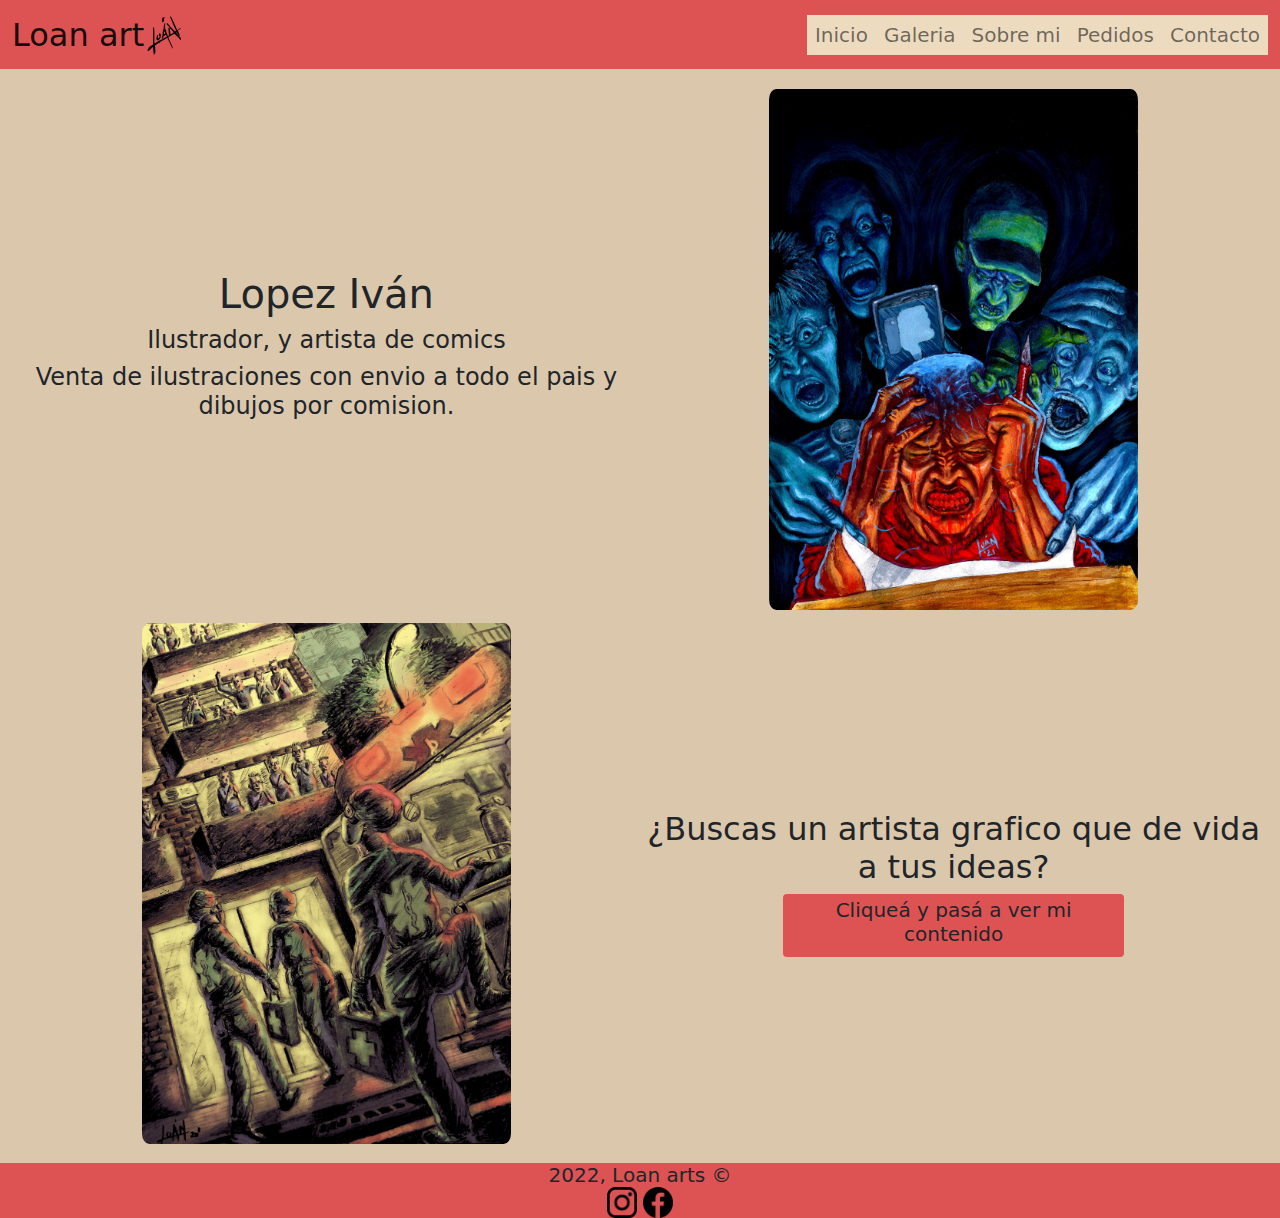
==== index.html @ 0c052dd1 "es la preentrega 3 pero con el formulario de pedidos modificado" ====
<!DOCTYPE html>
<html lang="es">

<head>
    <meta charset="UTF-8">
    <meta http-equiv="X-UA-Compatible" content="IE=edge">
    <meta name="viewport" content="width=device-width, initial-scale=1.0">
    <title>Loan arts</title>
    <meta name="description" content="Hola!, soy Loan, soy un ilustrador y dibujante de cómics argentino">
    <meta name="keywords" content="arte, dibujo, comics, storyboard, layouts">
    <link rel="shortcut icon" href="./Assets/icono.png">
    <link rel="stylesheet" href="./bootstrap-5.2.2-dist/css/bootstrap.css">
    <link rel="stylesheet" href="./style/style.css">
    <link rel="stylesheet" href="https://cdnjs.cloudflare.com/ajax/libs/animate.css/4.1.1/animate.min.css"/>
</head>

<body>
    <header>
        <nav class="navbar navbar-expand-lg color">
            <div class="container-fluid ">
                <a class="navbar-brand titulo_logo" href="./index.html">
                    <h2>
                        Loan art
                    </h2>
                    <img class="logo" src="./Assets/Captura de pantalla 2022-09-29 201215_preview_rev_1.png" alt="">
                </a>
                <button class="navbar-toggler" type="button" data-bs-toggle="collapse" data-bs-target="#navbarNav"
                    aria-controls="navbarNav" aria-expanded="false" aria-label="Toggle navigation">
                    <span class="navbar-toggler-icon"></span>
                </button>
                <div class="collapse navbar-collapse barra_final" id="navbarNav">
                    <ul class="navbar-nav">
                        <li class="nav-item color_botones">
                            <a class="nav-link" href="./index.html">
                                <h5>Inicio</h5>
                            </a>
                        </li>
                        <li class="nav-item color_botones">
                            <a class="nav-link" href="./pages/Galeria.html">
                                <h5>Galeria</h5>
                            </a>
                        </li>
                        <li class="nav-item color_botones">
                            <a class="nav-link" href="./pages/SobreMi.html">
                                <h5>Sobre mi</h5>
                            </a>
                        </li>
                        <li class="nav-item color_botones">
                            <a class="nav-link" href="./pages/Pedidos.html">
                                <h5>Pedidos</h5>
                            </a>
                        </li>
                        <li class="nav-item color_botones">
                            <a class="nav-link" href="./pages/Contacto.html">
                                <h5>Contacto</h5>
                            </a>
                        </li>
                    </ul>
                </div>
            </div>
        </nav>
    </header>
    <main id="grilla_inicio">
        
        <section class="wow animate__animated animate__fadeInLeftBig" id="texto1">
            <h1 id="titulo">
                Lopez Iván
            </h1>
            <h4>Ilustrador, y artista de comics</h4>
            <h4>
                Venta de ilustraciones con envio a todo el pais y dibujos por comision.
            </h4>
        </section>

        <section id="imagen_inicio1" class=" wow animate__animated animate__fadeIn">
            <img src="./Assets/loan-art-demonios-internos1.jpg" alt="hombre siendo atormentado por demonios internos" class="imagen_inicio">
        </section>

        <section id="imagen_inicio2" class="wow animate__animated animate__fadeIn">
            <img src="./Assets/loan-art-heroes-de-la-salud-rgb redimensionada.jpg" alt="medicos siendo aplaudidos" class="imagen_inicio">
        </section>

        <section id="texto2" class="wow animate__animated animate__fadeInRightBig">
            <h2>
                ¿Buscas un artista grafico que de vida a tus ideas?
            </h2>
            <section id="boton_a_galeria">
                <a class="nav-link" href="./pages/Galeria.html">
                    <h5>Cliqueá y pasá a ver mi contenido</h5>
                </a>
            </section>
        </section>
    </main>

    <footer class="footer color">
        <section id="derechos">
            <h5>2022, Loan arts ©</h5>
        </section>
        <section id="redes">
            <a href="https://www.instagram.com/loan_art00/" id="ig" alt="instagram">
                <img src="./Assets/instagram icono.png">
            </a>
            <a href="https://www.facebook.com/loan.arts.90" id="fb" alt="facebook">
                <img src="./Assets/png-transparent-facebook-computer-icons-layout-rectangle-logo-brand.png">
            </a>
        </section>
    </footer>


    <script src="./Assets/js/wow.min.js"></script>
    <script>
        new WOW().init();
    </script>
    <script src="./bootstrap-5.2.2-dist/js/bootstrap.bundle.js"></script>
</body>

</html>
---- style/style.css ----
@charset "UTF-8";
/* mapa con todos los colores utilizados en la pagina */
/* variables con colores en especifico */
/* mapa con todos los colores utilizados en la pagina */
/* variables con colores en especifico */
/* media query mobile y tablet vertical*/
@media screen and (min-width: 320px) {
  /* disposicion del main */
  #grilla_inicio {
    display: grid;
    grid-template-areas: "texto" "imagen" "imagen2" "texto2";
    grid-template-columns: 1fr;
    grid-template-rows: 0.3fr 1fr 1fr 0.3fr;
    align-items: center;
    justify-content: center;
  }
  /* alineacion de texto y define a las etiquetas con el grid-area */
  #texto1 {
    grid-area: texto;
    text-align: center;
  }
  #texto2 {
    grid-area: texto2;
    display: flex;
    justify-content: center;
    text-align: center;
    flex-direction: column;
    align-items: center;
  }
  #imagen_inicio1 {
    grid-area: imagen;
    display: flex;
    justify-content: center;
    padding: 1%;
  }
  #imagen_inicio2 {
    grid-area: imagen2;
    display: flex;
    justify-content: center;
    padding: 1%;
  }
  #boton_a_galeria {
    grid-area: galeria;
    text-align: center;
    display: flex;
    justify-content: center;
  }
  #boton_a_galeria a {
    text-decoration: none;
    background-color: #DD5353; /* mapa */
    border-radius: 4px;
    padding: 1%;
  }
  /* cambia el tamaño de las imagenes en el inicio */
  .imagen_inicio {
    max-width: 90%;
  }
  /* aplica flex al footer y lo mantiene al final de la pagina */
  .footer {
    display: flex;
    flex-direction: column;
    align-items: center;
    height: auto;
    margin-top: auto;
  }
  /* define los tamaños de los iconos de las redes sociales y les quita el text-decoration de los links */
  #ig {
    text-decoration: none;
  }
  #ig img {
    max-width: 6%;
  }
  #fb img {
    max-width: 6%;
  }
  /* alinea los iconos de las redes sociales */
  #redes {
    text-align: center;
  }
  /* quita el margin a los h */
  #derechos h5 {
    margin: 0;
  }
  /* desactiva la grilla de la galeria de tablet en horizontal y desktop */
  #grilla_galeria {
    display: none;
  }
  /* le agrega un padding top y bottom al carousel */
  #carousel {
    margin-top: 16%;
    margin-bottom: 2%;
  }
  /* agrega color a las letras de los titulos de las imagenes */
  #titulo_fotos_galeria h5 {
    color: rgba(240, 248, 255, 0.763);
    /* variable */
  }
  /* agrega color al recuadro del titulo de las imagenes */
  #titulo_fotos_galeria {
    background-color: rgba(0, 0, 0, 0.6);
    /* variable */
  }
  /* le cambia el tamaño a la foto de la descripcion */
  .imagen_descripcion {
    max-width: 320px;
  }
}
/* media query que le agrega color de fondo a los botones de la nav bar, y cambia el tamaño de los iconos de las redes sociales para que no parezcan tan grandes al cambiar de tamaño d epantalla */
@media screen and (min-width: 992px) {
  .color_botones {
    background-color: #EDDBC0;
    /* mapa */
  }
  #ig img {
    max-width: 3%;
  }
  #fb img {
    max-width: 3%;
  }
}
/* media query tablet horizontal */
@media screen and (min-width: 1024px) {
  /* define la disposicion del inicio para tablet en horizontal en adelante */
  #grilla_inicio {
    display: grid;
    grid-template-areas: "texto imagen" "imagen2 texto2";
    grid-template-columns: 1fr 1fr;
    grid-template-rows: 1fr auto;
    align-items: center;
    justify-content: center;
    padding: 1%;
  }
  /* cambia el tamaño de las imagenes del inicio y le da un border radius */
  .imagen_inicio {
    max-width: 60%;
    border-radius: 2%;
  }
  /* define las areas del grid y les aplica un text align */
  #texto1 {
    grid-area: texto;
    text-align: center;
  }
  #texto2 {
    grid-area: texto2;
    text-align: center;
  }
  #imagen_inicio1 {
    grid-area: imagen;
  }
  #imagen_inicio2 {
    grid-area: imagen2;
    display: flex;
    justify-content: center;
  }
  /* desactiva el carousel de la galeria para dispositivos mobile */
  #carousel {
    display: none;
  }
  /* cambia la disposicion de las imagenes en la galeria de tablet en horizontal, desactivando previamente el carousel */
  #grilla_galeria {
    display: grid;
    grid-template-areas: "g1 g2 g3" "g4 g5 g6" "g7 g8 g9" "g10 g11 g12";
    grid-template-columns: 1fr 1fr 1fr;
    grid-template-rows: 1fr 1fr 1fr 1fr;
    padding-top: 1%;
    padding-bottom: 1%;
    background-color: #DBC8AC;
    /* mapa */
    gap: 2px;
  }
  #grilla_galeria section {
    display: flex;
    flex-direction: column;
    align-items: center;
  }
  /* aplica un texto superpuesto a las imagenes de la galeria mostrando el titulo */
  .containerMio {
    position: relative;
  }
  .overlayMio {
    position: absolute;
    bottom: 0;
    background: rgba(0, 0, 0, 0.7);
    color: #f1f1f1;
    /* mapa */
    width: 100%;
    transition: 0.5s;
    opacity: 1;
    color: white;
    /* mapa */
    font-size: 20px;
    padding: 20px;
    text-align: center;
  }
  /* define las areas del grid para las imagenes */
  #g1 {
    grid-area: g1;
  }
  #g2 {
    grid-area: g2;
  }
  #g3 {
    grid-area: g3;
  }
  #g4 {
    grid-area: g4;
  }
  #g5 {
    grid-area: g5;
  }
  #g6 {
    grid-area: g6;
  }
  #g7 {
    grid-area: g7;
  }
  #g8 {
    grid-area: g8;
  }
  #g9 {
    grid-area: g9;
  }
  #g10 {
    grid-area: g10;
  }
  #g11 {
    grid-area: g11;
  }
  #g12 {
    grid-area: g12;
  }
}
/* media query desktop */
@media screen and (min-width: 1200px) {
  /* cambia la disposicion de la galeria para desktop */
  #grilla_galeria {
    grid-template-areas: "g1 g2 g3 g4" "g5 g6 g7 g8" "g9 g10 g11 g12";
    grid-template-columns: 1fr 1fr 1fr 1fr;
    grid-template-rows: 1fr 1fr 1fr;
    padding-top: 5%;
  }
  /* agrega animacion que al pasar el cursor por encima aparece el titulo d elas imagenes en la galeria */
  .overlayMio {
    position: absolute;
    bottom: 0;
    background: rgba(0, 0, 0, 0.7);
    color: #f1f1f1;
    width: 100%;
    transition: 0.5s;
    opacity: 0;
    color: white;
    font-size: 20px;
    padding: 20px;
    text-align: center;
  }
  .containerMio:hover .overlayMio {
    opacity: 1;
  }
  /* le cambia el tamaño a la foto de la descripcion */
  .imagen_descripcion {
    max-width: 500px;
  }
  #pedidos {
    width: 27%;
    display: flex;
    flex-direction: column;
    justify-content: center;
    align-items: center;
    margin-top: 2%;
    padding-bottom: 1%;
    background-color: rgba(255, 255, 255, 0.304);
    border-radius: 3%;
  }
  #main_pedidos {
    display: flex;
    justify-content: center;
  }
  #formulario {
    display: grid;
    grid-template-areas: "nombre apellido" "email email" "ciudad pais" "dibujo dibujo";
  }
  #nombre {
    grid-area: nombre;
    width: auto;
  }
  #apellido {
    grid-area: apellido;
    width: auto;
  }
  #email {
    grid-area: email;
    width: auto;
  }
  #ciudad {
    grid-area: ciudad;
    width: auto;
  }
  #pais {
    grid-area: pais;
    width: auto;
  }
  #dibujo {
    grid-area: dibujo;
    display: flex;
    flex-direction: column;
    align-items: center;
  }
  #boton {
    display: flex;
    justify-content: center;
  }
  #enviar {
    display: flex;
    justify-content: center;
  }
}
/* modifica el tamaño del logo */
.logo {
  max-width: 20%;
}

/* aplica tex-align al texto de la descripcion*/
.texto_descripcion {
  text-align: center;
  width: 85%;
  padding-bottom: 2%;
}

/* saca el margin bottom que viene por defecto en las etiquetas h de bootstrap*/
body header nav div a h2 {
  margin-bottom: 0;
}

/* saca el margin bottom que viene por defecto en las etiquetas h de bootstrap*/
body header nav div #navbarNav ul li a h5 {
  margin-bottom: 0;
}

/* tamaño de las imagenes*/
.imageMio {
  max-width: 100%;
}

/* saca el margin bottom que viene por defecto en las etiquetas h de bootstrap*/
h3 {
  margin-bottom: 0;
}

/* cambia el ancho de formularios en la seccion de pedidos */
#selector {
  width: 325px;
}

/* cambia el ancho de formularios en la seccion de pedidos*/
#selector2 {
  width: 220px;
}

/* reubica el boton de envio de formulario*/
#boton {
  padding-top: 1%;
}

/* cambia el ancho de formularios en la seccion de pedidos */
#exampleFormControlInput1 {
  width: 300px;
}

/* le agruga al formulario de pedidos un padding para separarlo de la nav bar */
#formulario {
  padding-top: 1%;
}

main section label h2 {
  padding-bottom: 5%;
  padding-top: 5%;
}

/* coloca botones del nav al final */
.barra_final {
  justify-content: end;
}

/* color principal header y footer */
.color {
  background-color: #DD5353; /* mapa */
}

/* aplica flex y alinea titulo de la pagina y logo */
.titulo_logo {
  display: flex;
  align-items: center;
}

/* hace un flex en la descripcion y alinea y le da padding y color */
.descripcion {
  display: flex;
  flex-direction: column;
  align-items: center;
  padding-top: 1%;
  padding-bottom: 1%;
  background-color: #DBC8AC; /* mapa */
}

/* agrega color de fondo a la parte de pedidos */
.pedidos {
  background-color: #DBC8AC; /* mapa */
}

/* a el bloque que contiene a la imagen de la descripcion le aplica un flex para ubicarlo en el centro */
.imagen_flex {
  display: flex;
  justify-content: center;
}

/* aplica un flex al body y le da la estructura vertical con un alto minimo y color */
body {
  display: flex;
  flex-direction: column;
  min-height: 100vh;
  background-color: #DBC8AC; /* mapa */
}/*# sourceMappingURL=style.css.map */
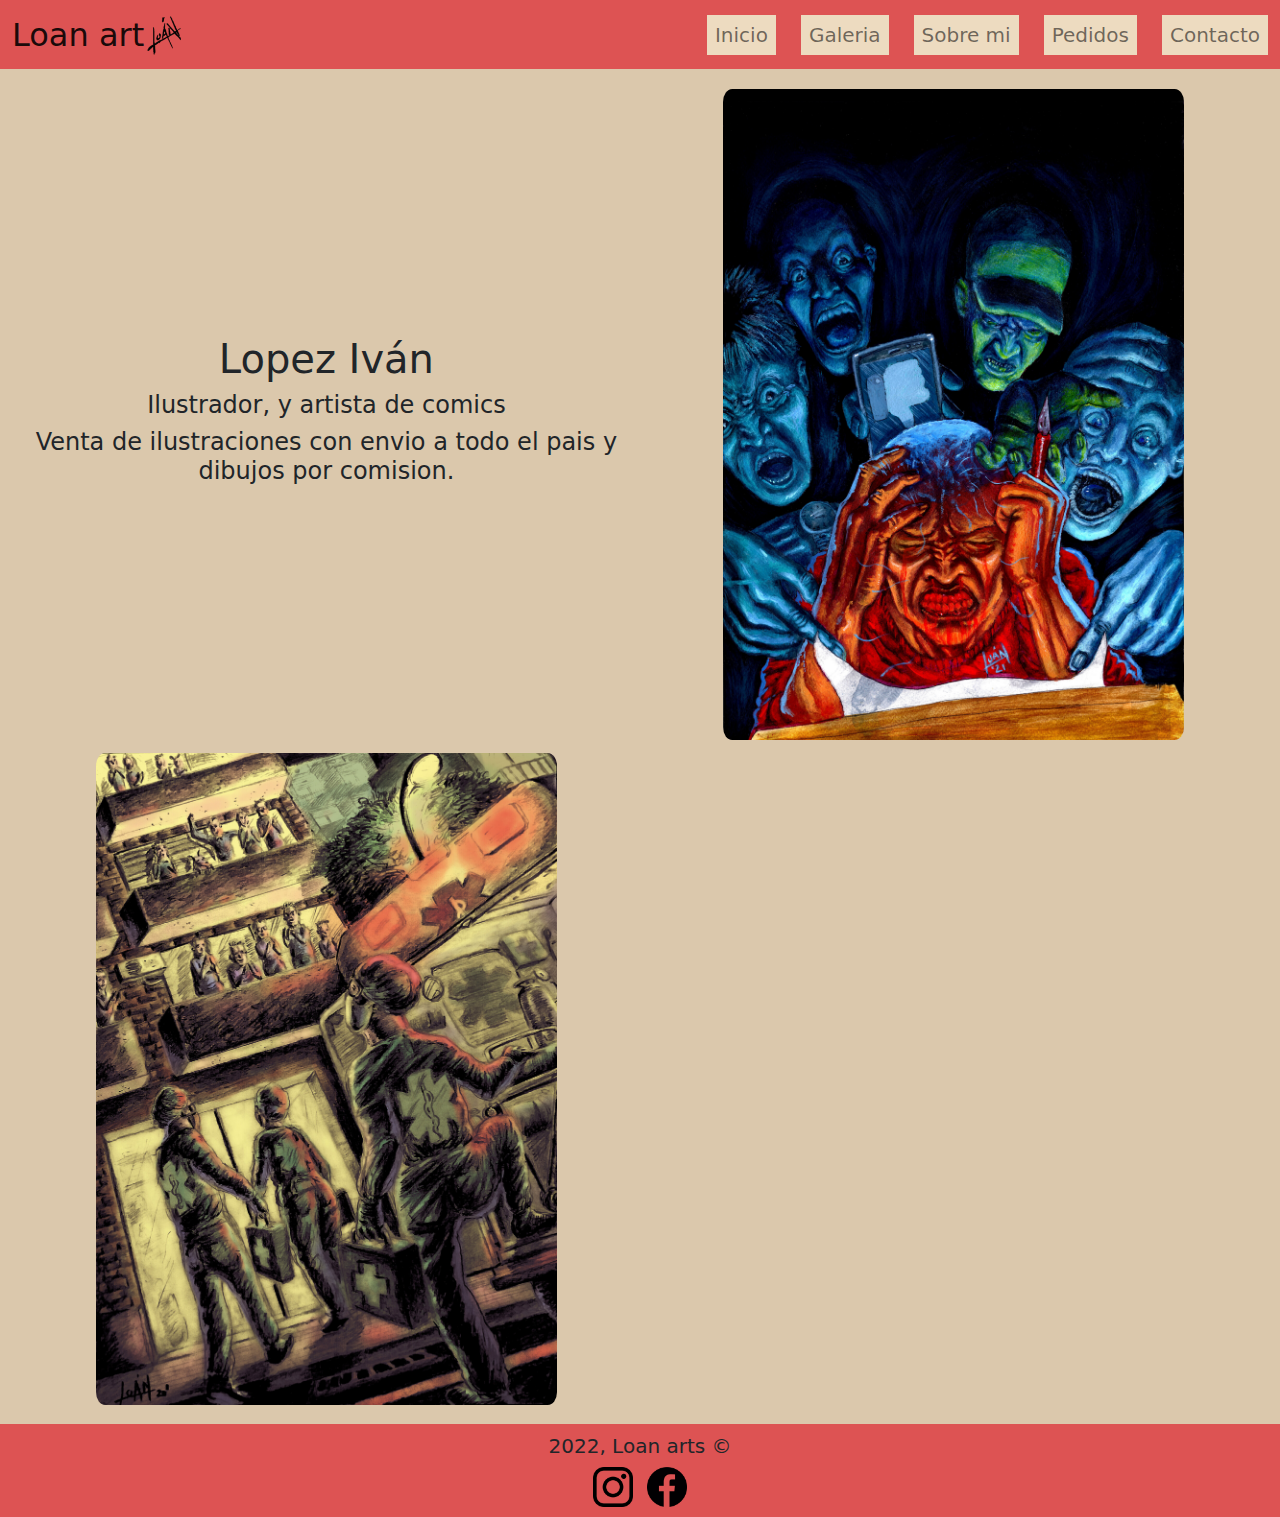
==== commit d3d7061c: "cambie el footer, cambie los formularios de pedidos y contacto, separe mas los iconos de redes socia" ====
--- a/index.html
+++ b/index.html
@@ -96,13 +96,19 @@
         <section id="derechos">
             <h5>2022, Loan arts ©</h5>
         </section>
+
+
         <section id="redes">
-            <a href="https://www.instagram.com/loan_art00/" id="ig" alt="instagram">
-                <img src="./Assets/instagram icono.png">
-            </a>
-            <a href="https://www.facebook.com/loan.arts.90" id="fb" alt="facebook">
-                <img src="./Assets/png-transparent-facebook-computer-icons-layout-rectangle-logo-brand.png">
-            </a>
+            <section id="red1">
+                <a href="https://www.instagram.com/loan_art00/">
+                    <img src="./Assets/instagram icono.png" alt="">
+                </a>
+            </section>
+            <section id="red2">
+                <a href="https://www.facebook.com/loan.arts.90">
+                    <img src="./Assets/png-transparent-facebook-computer-icons-layout-rectangle-logo-brand.png" alt=""> 
+                </a>
+            </section>
         </section>
     </footer>
 
--- a/style/style.css
+++ b/style/style.css
@@ -62,24 +62,12 @@
     align-items: center;
     height: auto;
     margin-top: auto;
-  }
-  /* define los tamaños de los iconos de las redes sociales y les quita el text-decoration de los links */
-  #ig {
-    text-decoration: none;
-  }
-  #ig img {
-    max-width: 6%;
-  }
-  #fb img {
-    max-width: 6%;
-  }
-  /* alinea los iconos de las redes sociales */
-  #redes {
-    text-align: center;
+    padding: 10px;
   }
   /* quita el margin a los h */
   #derechos h5 {
     margin: 0;
+    padding-bottom: 5%;
   }
   /* desactiva la grilla de la galeria de tablet en horizontal y desktop */
   #grilla_galeria {
@@ -87,8 +75,10 @@
   }
   /* le agrega un padding top y bottom al carousel */
   #carousel {
-    margin-top: 16%;
+    margin-top: 2%;
     margin-bottom: 2%;
+    padding-left: 1%;
+    padding-right: 1%;
   }
   /* agrega color a las letras de los titulos de las imagenes */
   #titulo_fotos_galeria h5 {
@@ -103,6 +93,62 @@
   /* le cambia el tamaño a la foto de la descripcion */
   .imagen_descripcion {
     max-width: 320px;
+  }
+  #redes {
+    display: flex;
+    flex-direction: row;
+    justify-content: center;
+    width: 100px;
+    gap: 14%;
+  }
+  #redes section a img {
+    max-width: 100%;
+  }
+  #redes #red1 {
+    width: 40px;
+  }
+  #redes #red2 {
+    width: 40px;
+  }
+  #pedidos {
+    display: flex;
+    flex-direction: column;
+    align-items: center;
+  }
+  #dibujo {
+    display: flex;
+    flex-direction: column;
+    align-items: center;
+  }
+  #enviar {
+    margin-top: 1%;
+    text-align: center;
+    margin-bottom: 3%;
+  }
+  #boton {
+    display: flex;
+    flex-direction: row;
+    justify-content: center;
+    margin-top: 1%;
+  }
+  #contacto {
+    display: flex;
+    flex-direction: column;
+    align-items: center;
+  }
+  #email_contacto {
+    display: flex;
+    flex-direction: column;
+    align-items: center;
+  }
+  #mensaje {
+    width: 90%;
+    display: flex;
+    flex-direction: column;
+    align-items: center;
+  }
+  #boton_contacto {
+    margin-top: 2%;
   }
 }
 /* media query que le agrega color de fondo a los botones de la nav bar, y cambia el tamaño de los iconos de las redes sociales para que no parezcan tan grandes al cambiar de tamaño d epantalla */
@@ -111,11 +157,8 @@
     background-color: #EDDBC0;
     /* mapa */
   }
-  #ig img {
-    max-width: 3%;
-  }
-  #fb img {
-    max-width: 3%;
+  body header nav div div ul {
+    gap: 25px;
   }
 }
 /* media query tablet horizontal */
@@ -132,7 +175,7 @@
   }
   /* cambia el tamaño de las imagenes del inicio y le da un border radius */
   .imagen_inicio {
-    max-width: 60%;
+    max-width: 75%;
     border-radius: 2%;
   }
   /* define las areas del grid y les aplica un text align */
@@ -162,8 +205,7 @@
     grid-template-areas: "g1 g2 g3" "g4 g5 g6" "g7 g8 g9" "g10 g11 g12";
     grid-template-columns: 1fr 1fr 1fr;
     grid-template-rows: 1fr 1fr 1fr 1fr;
-    padding-top: 1%;
-    padding-bottom: 1%;
+    padding: 1% 0.2% 1% 0.2%;
     background-color: #DBC8AC;
     /* mapa */
     gap: 2px;
@@ -228,6 +270,99 @@
   }
   #g12 {
     grid-area: g12;
+  }
+  #pedidos {
+    width: 35%;
+    flex-direction: column;
+    justify-content: center;
+    align-items: center;
+    margin-top: 2%;
+    background-color: rgba(255, 255, 255, 0.304);
+    border-radius: 3%;
+  }
+  #main_pedidos {
+    display: flex;
+    justify-content: center;
+  }
+  #formulario {
+    display: grid;
+    grid-template-areas: "nombre apellido" "email email" "ciudad pais" "dibujo dibujo";
+  }
+  #nombre {
+    grid-area: nombre;
+    width: 100%;
+  }
+  #apellido {
+    grid-area: apellido;
+    width: 100%;
+  }
+  #email {
+    grid-area: email;
+    width: 100%;
+  }
+  #ciudad {
+    grid-area: ciudad;
+    width: 100%;
+  }
+  #pais {
+    grid-area: pais;
+    width: 100%;
+  }
+  #dibujo {
+    grid-area: dibujo;
+    display: flex;
+    flex-direction: column;
+    align-items: center;
+    width: 100%;
+  }
+  #boton {
+    display: flex;
+    justify-content: center;
+  }
+  #enviar {
+    display: flex;
+    justify-content: center;
+  }
+  #main_contacto {
+    display: flex;
+    justify-content: center;
+    height: 15%;
+  }
+  #contacto {
+    width: 50%;
+    background-color: rgba(255, 255, 255, 0.304);
+    border-radius: 3%;
+    margin-top: 3%;
+    display: flex;
+    flex-direction: column;
+    align-items: center;
+  }
+  #boton_contacto {
+    padding-bottom: 2%;
+  }
+  #exampleFormControlTextarea1 {
+    height: 150px;
+  }
+  #mensaje {
+    width: 95%;
+    display: flex;
+    flex-direction: column;
+    align-items: center;
+  }
+  #email_contacto {
+    display: flex;
+    flex-direction: column;
+    align-items: center;
+  }
+  #terminos {
+    display: flex;
+    flex-direction: row;
+    justify-content: center;
+    width: 100%;
+  }
+  #terminos2 {
+    width: 262px;
+    padding-bottom: 2%;
   }
 }
 /* media query desktop */
@@ -237,7 +372,7 @@
     grid-template-areas: "g1 g2 g3 g4" "g5 g6 g7 g8" "g9 g10 g11 g12";
     grid-template-columns: 1fr 1fr 1fr 1fr;
     grid-template-rows: 1fr 1fr 1fr;
-    padding-top: 5%;
+    padding-top: 1%;
   }
   /* agrega animacion que al pasar el cursor por encima aparece el titulo d elas imagenes en la galeria */
   .overlayMio {
@@ -261,57 +396,7 @@
     max-width: 500px;
   }
   #pedidos {
-    width: 27%;
-    display: flex;
-    flex-direction: column;
-    justify-content: center;
-    align-items: center;
-    margin-top: 2%;
-    padding-bottom: 1%;
-    background-color: rgba(255, 255, 255, 0.304);
-    border-radius: 3%;
-  }
-  #main_pedidos {
-    display: flex;
-    justify-content: center;
-  }
-  #formulario {
-    display: grid;
-    grid-template-areas: "nombre apellido" "email email" "ciudad pais" "dibujo dibujo";
-  }
-  #nombre {
-    grid-area: nombre;
-    width: auto;
-  }
-  #apellido {
-    grid-area: apellido;
-    width: auto;
-  }
-  #email {
-    grid-area: email;
-    width: auto;
-  }
-  #ciudad {
-    grid-area: ciudad;
-    width: auto;
-  }
-  #pais {
-    grid-area: pais;
-    width: auto;
-  }
-  #dibujo {
-    grid-area: dibujo;
-    display: flex;
-    flex-direction: column;
-    align-items: center;
-  }
-  #boton {
-    display: flex;
-    justify-content: center;
-  }
-  #enviar {
-    display: flex;
-    justify-content: center;
+    width: 30%;
   }
 }
 /* modifica el tamaño del logo */
@@ -369,6 +454,7 @@
 /* le agruga al formulario de pedidos un padding para separarlo de la nav bar */
 #formulario {
   padding-top: 1%;
+  width: 100%;
 }
 
 main section label h2 {
